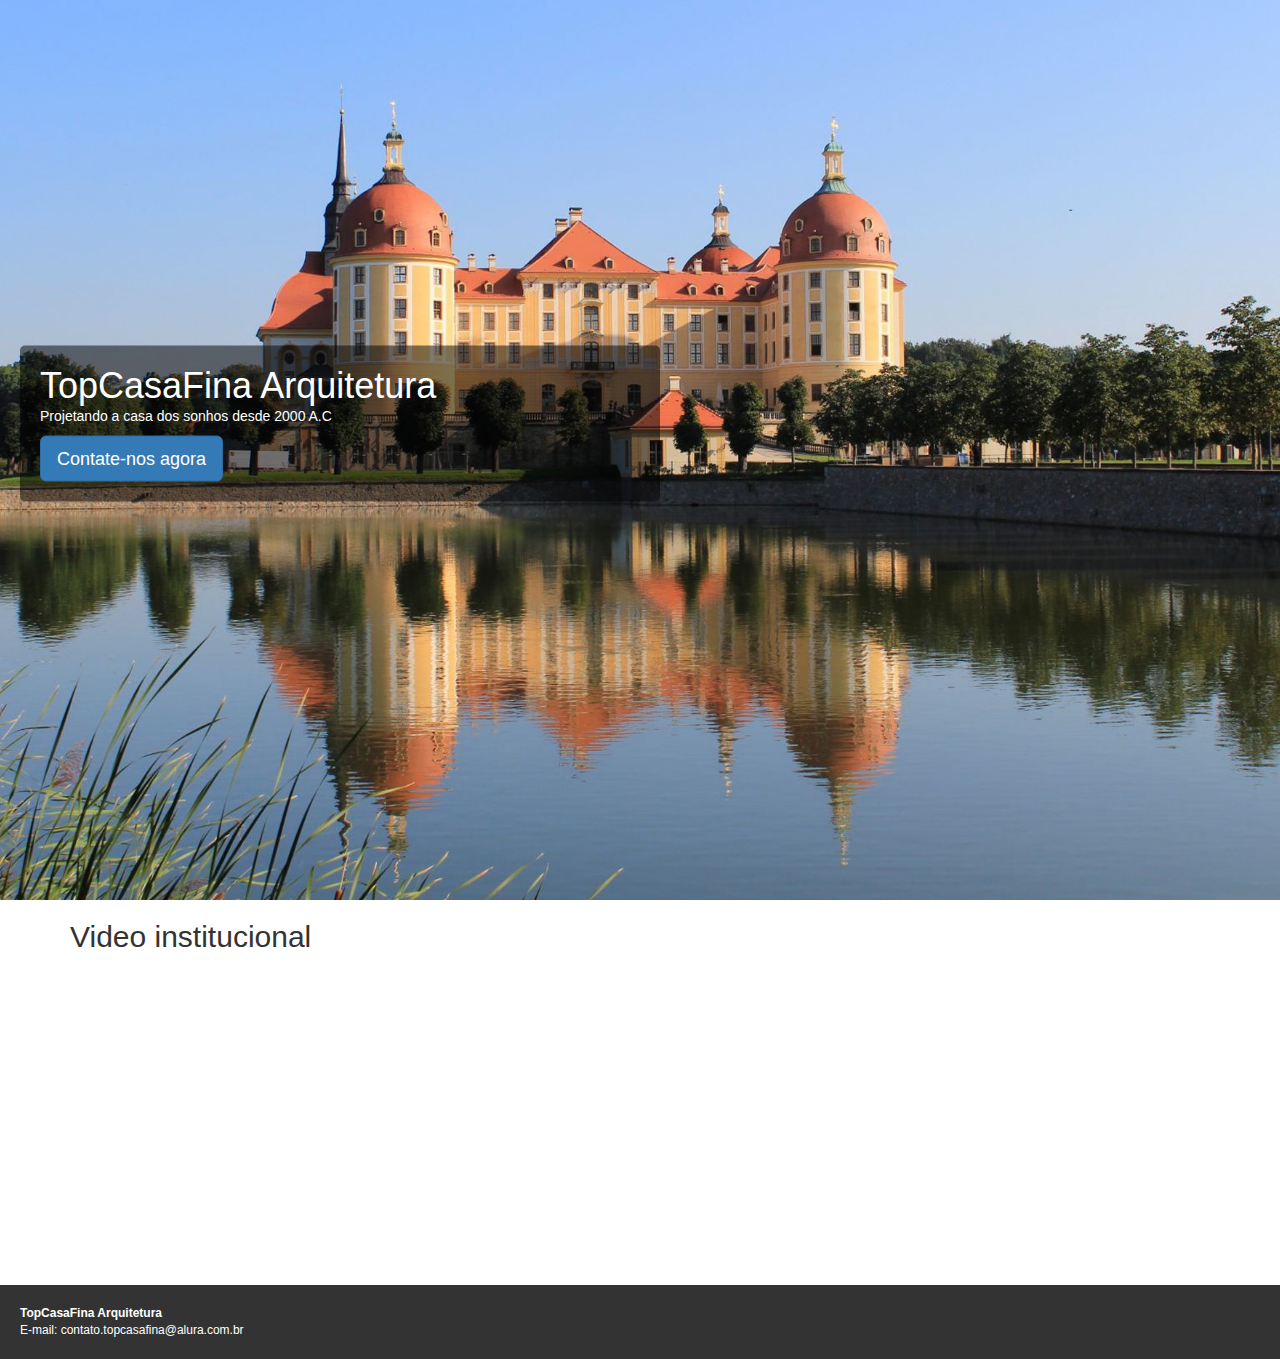
==== index.html @ 88ad0b9e "Adicionando os arquivos iniciais do projeto" ====
<!doctype html>
<html>
<head>
	<meta charset="utf-8">
	<meta name="viewport" content="width=device-width, initial-scale=1">
	<link rel="stylesheet" href="assets/bootstrap/css/bootstrap.min.css">
	<link rel="stylesheet" href="assets/css/estilos.css">
</head>
<body>
	<div class="topCasaFina-bannerWrapper">
		<div class="topCasaFina-banner">
			<h1>TopCasaFina Arquitetura</h1>
			<p>Projetando a casa dos sonhos desde 2000 A.C</p>
			<button class="btn btn-primary btn-lg">Contate-nos agora</button>
		</div>
	</div>

	<div class="container">
		<div class="row">
			<section id="video" class="col-sm-6">
				<h2>Video institucional</h2>
				<div class="embed-responsive embed-responsive-16by9">
					<iframe width="560" height="315" src="https://www.youtube.com/embed/i_3Pv1AygeI" frameborder="0" allowfullscreen></iframe>
				</div>
			</section>
		</div>
	</div>

	<footer>
		<address>
			<strong>TopCasaFina Arquitetura</strong><br>
			E-mail: contato.topcasafina@alura.com.br
		</address>
	</footer>
</body>
</html>
---- assets/css/estilos.css ----
#paineis-sobre {
	margin-top: 20px;
}

html,
body {
	height: 100%;
}

.topCasaFina-bannerWrapper {
	background-image: url(../img/castelo.jpg);
	background-size: cover;
	background-position: top center;
	height: 100%;
}

.topCasaFina-banner {
	color: #FFF;
	background-color: rgba(0, 0, 0, .5);
	padding: 20px;
	width: 80%;
	border-radius: 5px;
	position: absolute;
    margin: 20px;
	top: 50%;
	left: 50%;
	transform: translate(-50%, -50%);
	transition: .3s;
}

.topCasaFina-banner h1 {
	margin-top: 0;
	margin-bottom: 0;
}

#depoimentos .carousel {
    width: 80%;
    margin: 0 auto;
}

.carousel-inner figure img {
    height: 600px;
    width: 100%;
}

.titulo-depoimentos {
	background-color: #0275D8;
	padding-top: 25px;
	padding-bottom: 25px;
	color: #FFF;
	margin-bottom: 0;
    margin-top: 0;
	font-size: 24px;
}

.contato-select,
.grupo-radio {
	display: inline-block;
	width: 50%;
	vertical-align: top;
}

.grupo-radio .radio:first-child {
	margin-top: 0;
}

footer {
	background-color: #333;
	color: #FFF;
	padding: 20px;
	margin-top: 10px;
    font-size: 12px;
}

footer address:last-child {
	margin-bottom: 0;
}

@media(min-width: 768px) {
	#paineis-sobre {
		margin-top: 0;	
	}
}

@media(min-width: 992px) {
	.topCasaFina-banner {
		left: 0;
		transform: translate(0, -80%);
		width: 50%;
	}

	.topCasaFina-bannerWrapper {
		position: relative;
		height: 100%;
	}
}
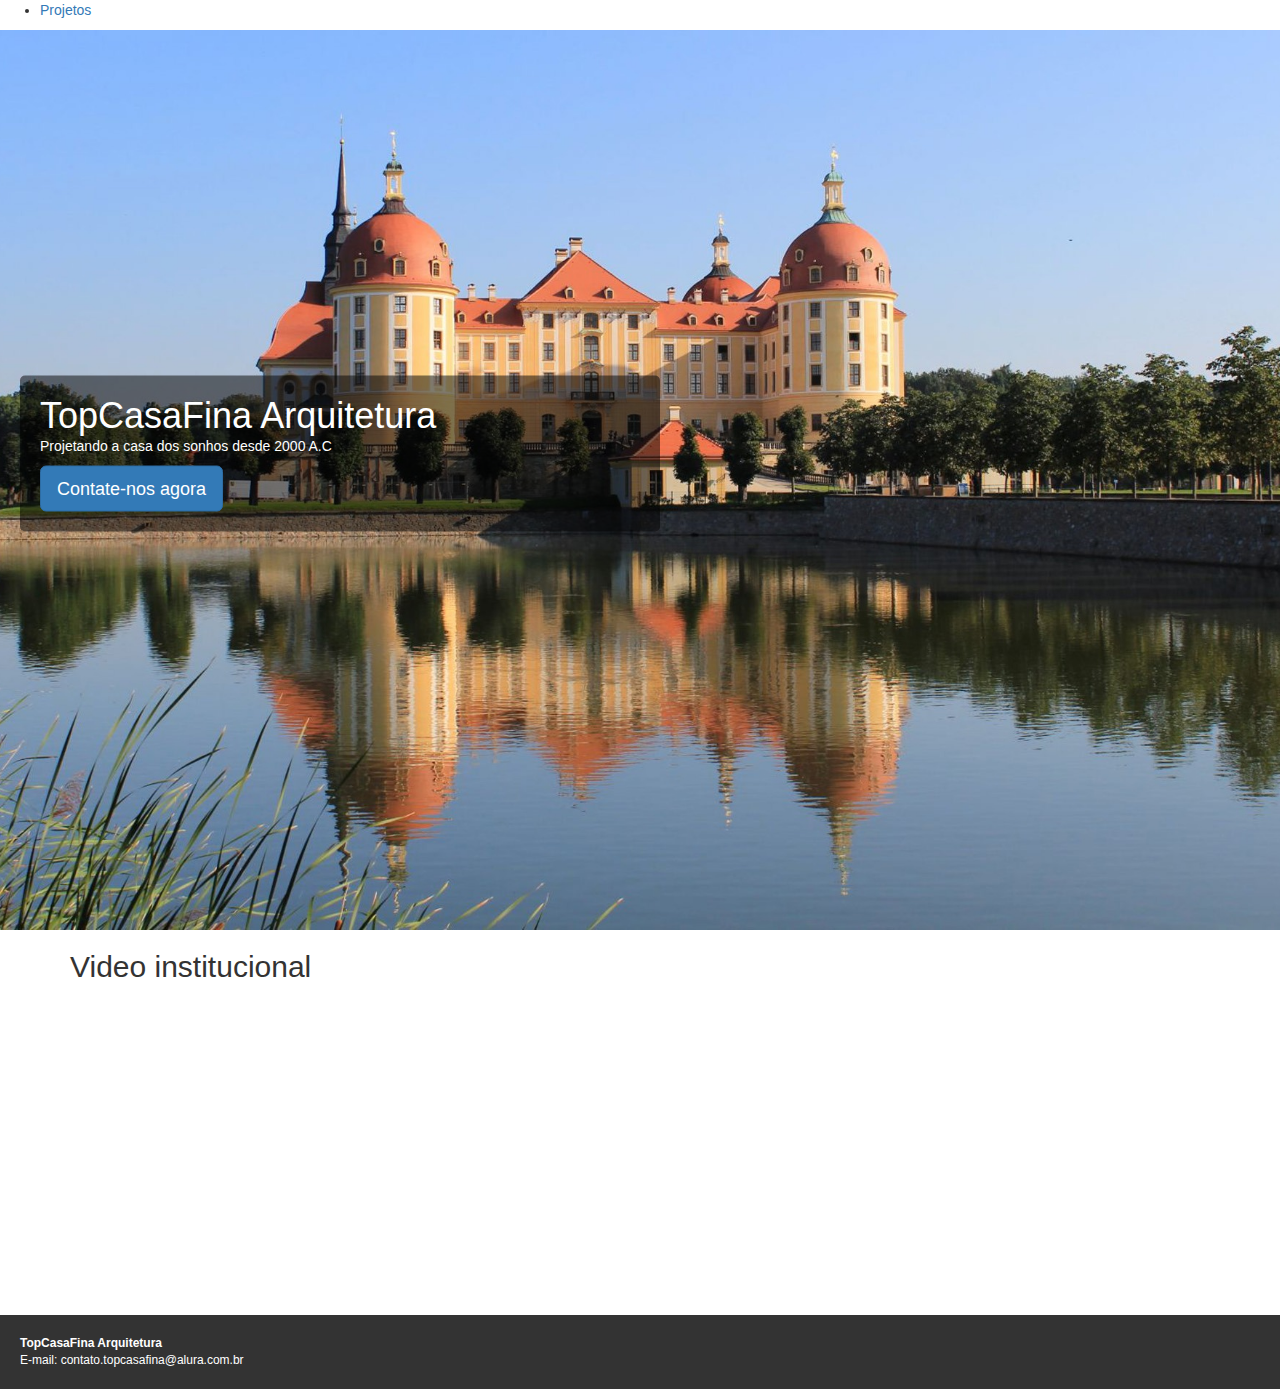
==== commit b25bf71d: "Adicionando um header" ====
--- a/index.html
+++ b/index.html
@@ -7,6 +7,12 @@
 	<link rel="stylesheet" href="assets/css/estilos.css">
 </head>
 <body>
+	<header>
+		<ul>
+			<li><a href="ourprojects.html">Projetos</a></li>
+		</ul>
+	</header>
+
 	<div class="topCasaFina-bannerWrapper">
 		<div class="topCasaFina-banner">
 			<h1>TopCasaFina Arquitetura</h1>
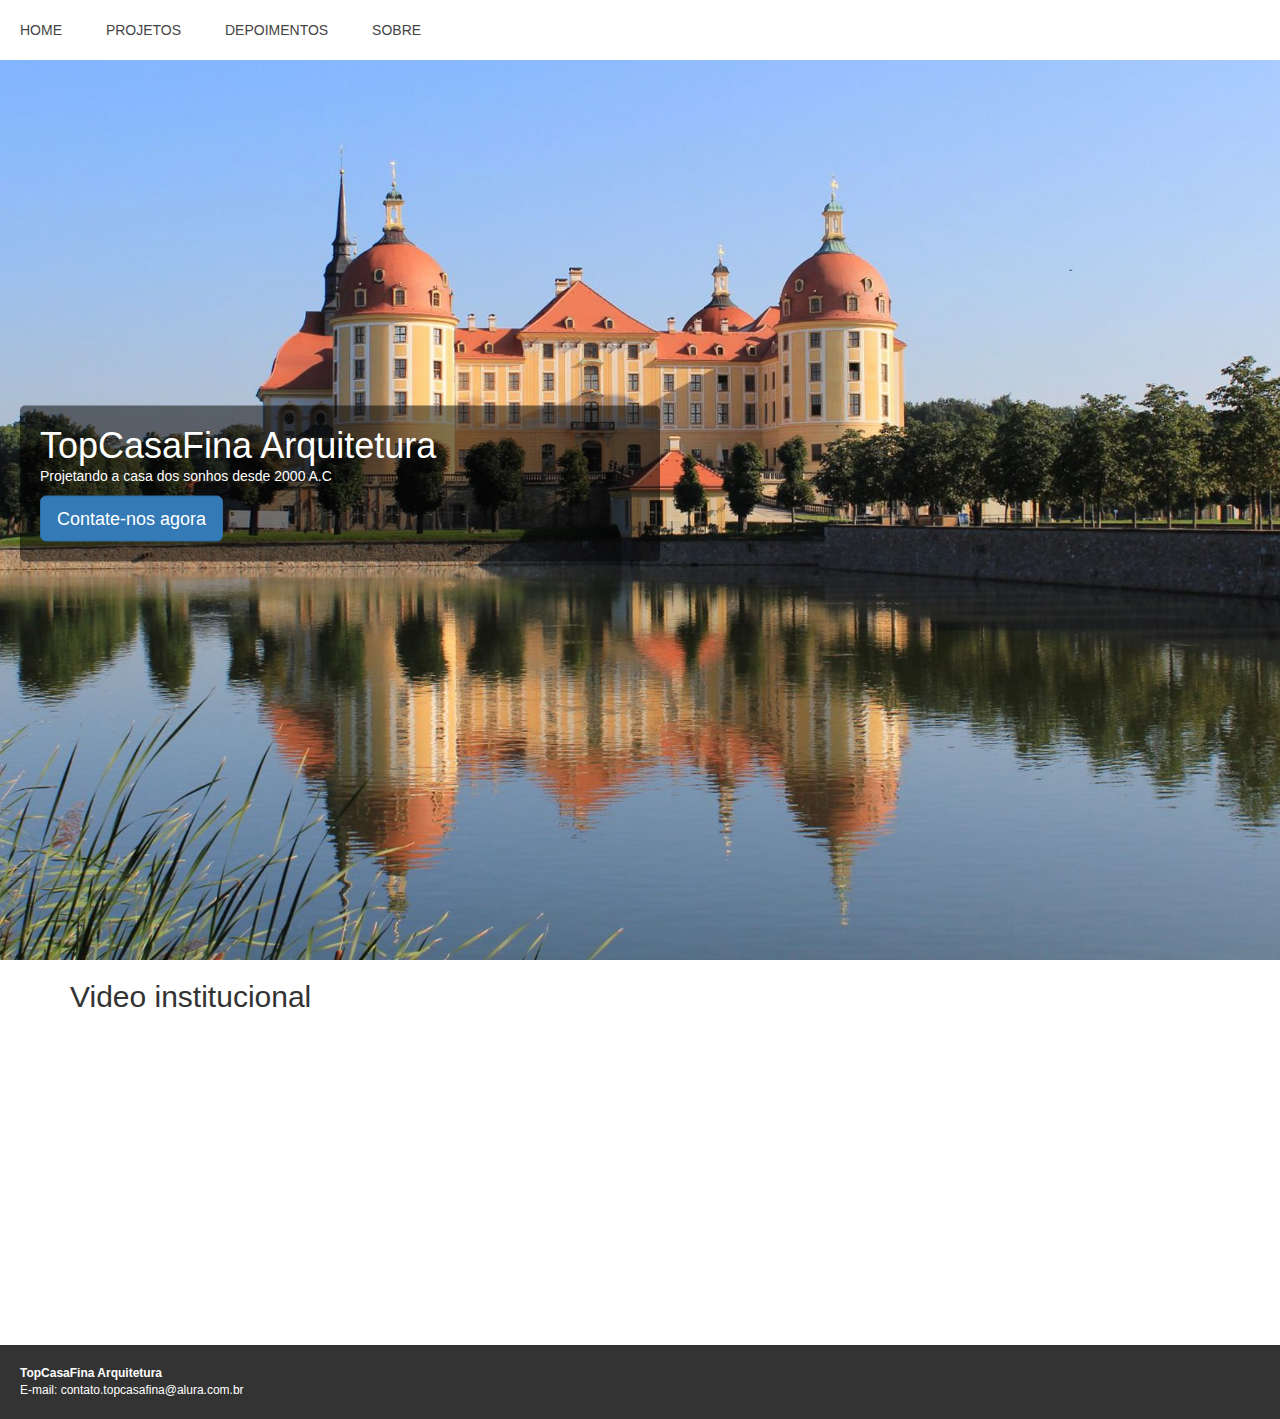
==== commit 80e73189: "Aula01 - criando um header" ====
--- a/index.html
+++ b/index.html
@@ -8,9 +8,12 @@
 </head>
 <body>
 	<header>
-		<ul>
-			<li><a href="ourprojects.html">Projetos</a></li>
-		</ul>
+		<nav>
+			<a href="index.html">Home</a>
+			<a href="ourprojects.html">Projetos</a>
+			<a href="testimonies.html">Depoimentos</a>
+			<a href="about.html">Sobre</a>
+		</nav>
 	</header>
 
 	<div class="topCasaFina-bannerWrapper">
--- a/assets/css/estilos.css
+++ b/assets/css/estilos.css
@@ -1,3 +1,15 @@
+header nav a {
+ color:#444444;
+ margin:20px;
+ display:inline-block;
+ text-transform:uppercase;
+}
+
+header nav a:hover{
+ text-decoration:none;
+ color:black;
+}
+
 #paineis-sobre {
 	margin-top: 20px;
 }
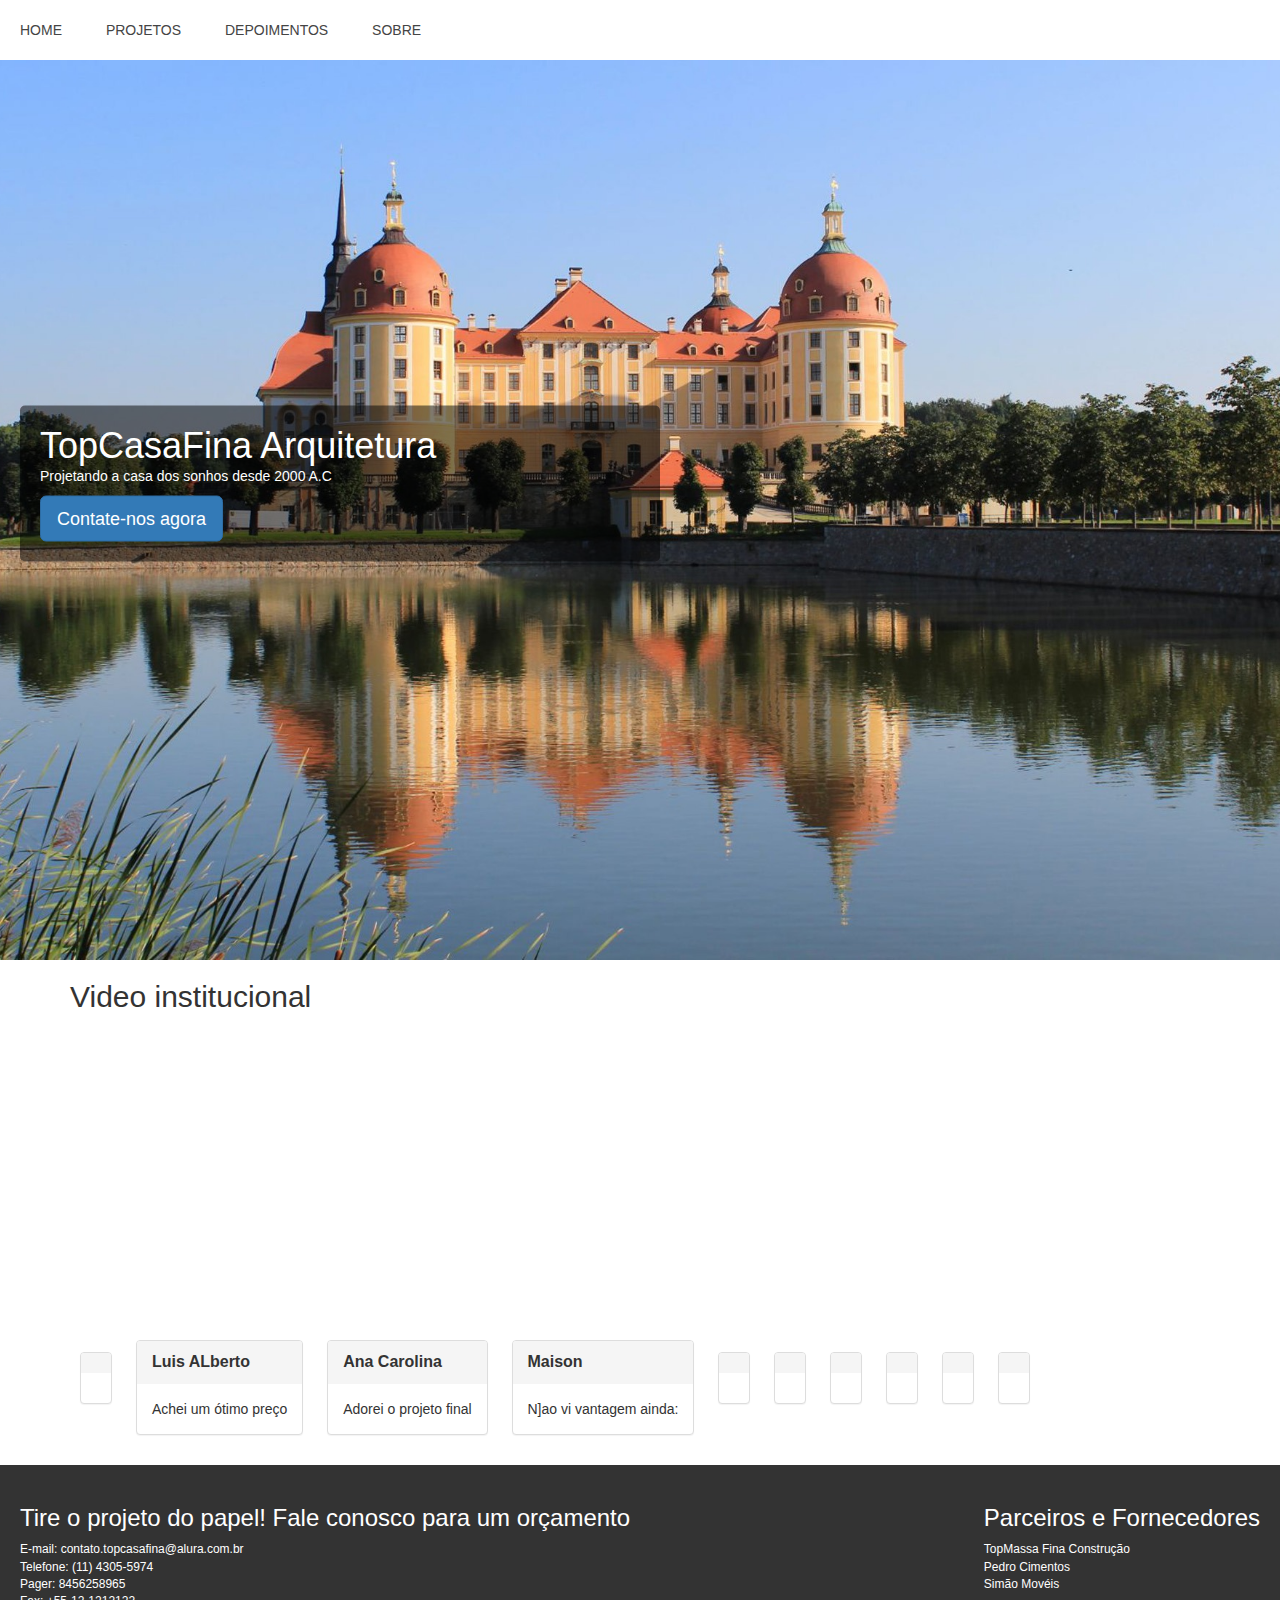
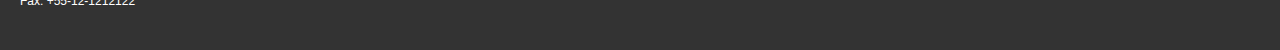
==== commit 4fe50497: "Aula04 Preenchendo a página de código" ====
--- a/index.html
+++ b/index.html
@@ -34,12 +34,63 @@
 			</section>
 		</div>
 	</div>
-
+	<div class="container panel-group">
+		<div class="panel panel-default">
+			<div class="panel-heading"></div>
+			<div class="panel-body"></div>
+		</div>
+		<div class="panel panel-default">
+			<div class="panel-heading">Luis ALberto</div>
+			<div class="panel-body">Achei um ótimo preço</div>
+		</div>
+		<div class="panel panel-default">
+			<div class="panel-heading">Ana Carolina</div>
+			<div class="panel-body">Adorei o projeto final</div>
+		</div>
+		<div class="panel panel-default">
+			<div class="panel-heading">Maison</div>
+			<div class="panel-body">N]ao vi vantagem ainda:</div>
+		</div>
+		<div class="panel panel-default">
+			<div class="panel-heading"></div>
+			<div class="panel-body"></div>
+		</div>
+		<div class="panel panel-default">
+			<div class="panel-heading"></div>
+			<div class="panel-body"></div>
+		</div>
+		<div class="panel panel-default">
+			<div class="panel-heading"></div>
+			<div class="panel-body"></div>
+		</div>
+		<div class="panel panel-default">
+			<div class="panel-heading"></div>
+			<div class="panel-body"></div>
+		</div>
+		<div class="panel panel-default">
+			<div class="panel-heading"></div>
+			<div class="panel-body"></div>
+		</div>
+		<div class="panel panel-default">
+			<div class="panel-heading"></div>
+			<div class="panel-body"></div>
+		</div>
+	</div>
 	<footer>
 		<address>
-			<strong>TopCasaFina Arquitetura</strong><br>
-			E-mail: contato.topcasafina@alura.com.br
+			<h3> Tire o projeto do papel! Fale conosco para um orçamento </h3>
+			E-mail: contato.topcasafina@alura.com.br<br>
+			Telefone: (11) 4305-5974 <br>
+			Pager: 8456258965<br>
+			Fax: +55-12-1212122<br>
 		</address>
+		<div>
+			<h3> Parceiros e Fornecedores </h3>
+			TopMassa Fina Construção <br>
+			Pedro Cimentos <br>
+			Simão Movéis <br>
+		</div>
+
 	</footer>
 </body>
 </html>
--- a/assets/css/estilos.css
+++ b/assets/css/estilos.css
@@ -7,7 +7,6 @@
 
 header nav a:hover{
  text-decoration:none;
- color:black;
 }
 
 #paineis-sobre {
@@ -33,7 +32,7 @@
 	width: 80%;
 	border-radius: 5px;
 	position: absolute;
-    margin: 20px;
+	margin: 20px;
 	top: 50%;
 	left: 50%;
 	transform: translate(-50%, -50%);
@@ -81,12 +80,15 @@
 	color: #FFF;
 	padding: 20px;
 	margin-top: 10px;
-    font-size: 12px;
+	font-size: 12px;
+	display:flex;
+	justify-content:space-between;
 }
 
 footer address:last-child {
 	margin-bottom: 0;
 }
+
 
 @media(min-width: 768px) {
 	#paineis-sobre {
@@ -107,4 +109,13 @@
 	}
 }
 
+.panel-group .panel{
+	display: inline-block;
+	margin: 10px;
+}
 
+.panel-group .panel .panel-heading{
+	font-size: 16px;
+	font-weight: 800;
+}
+
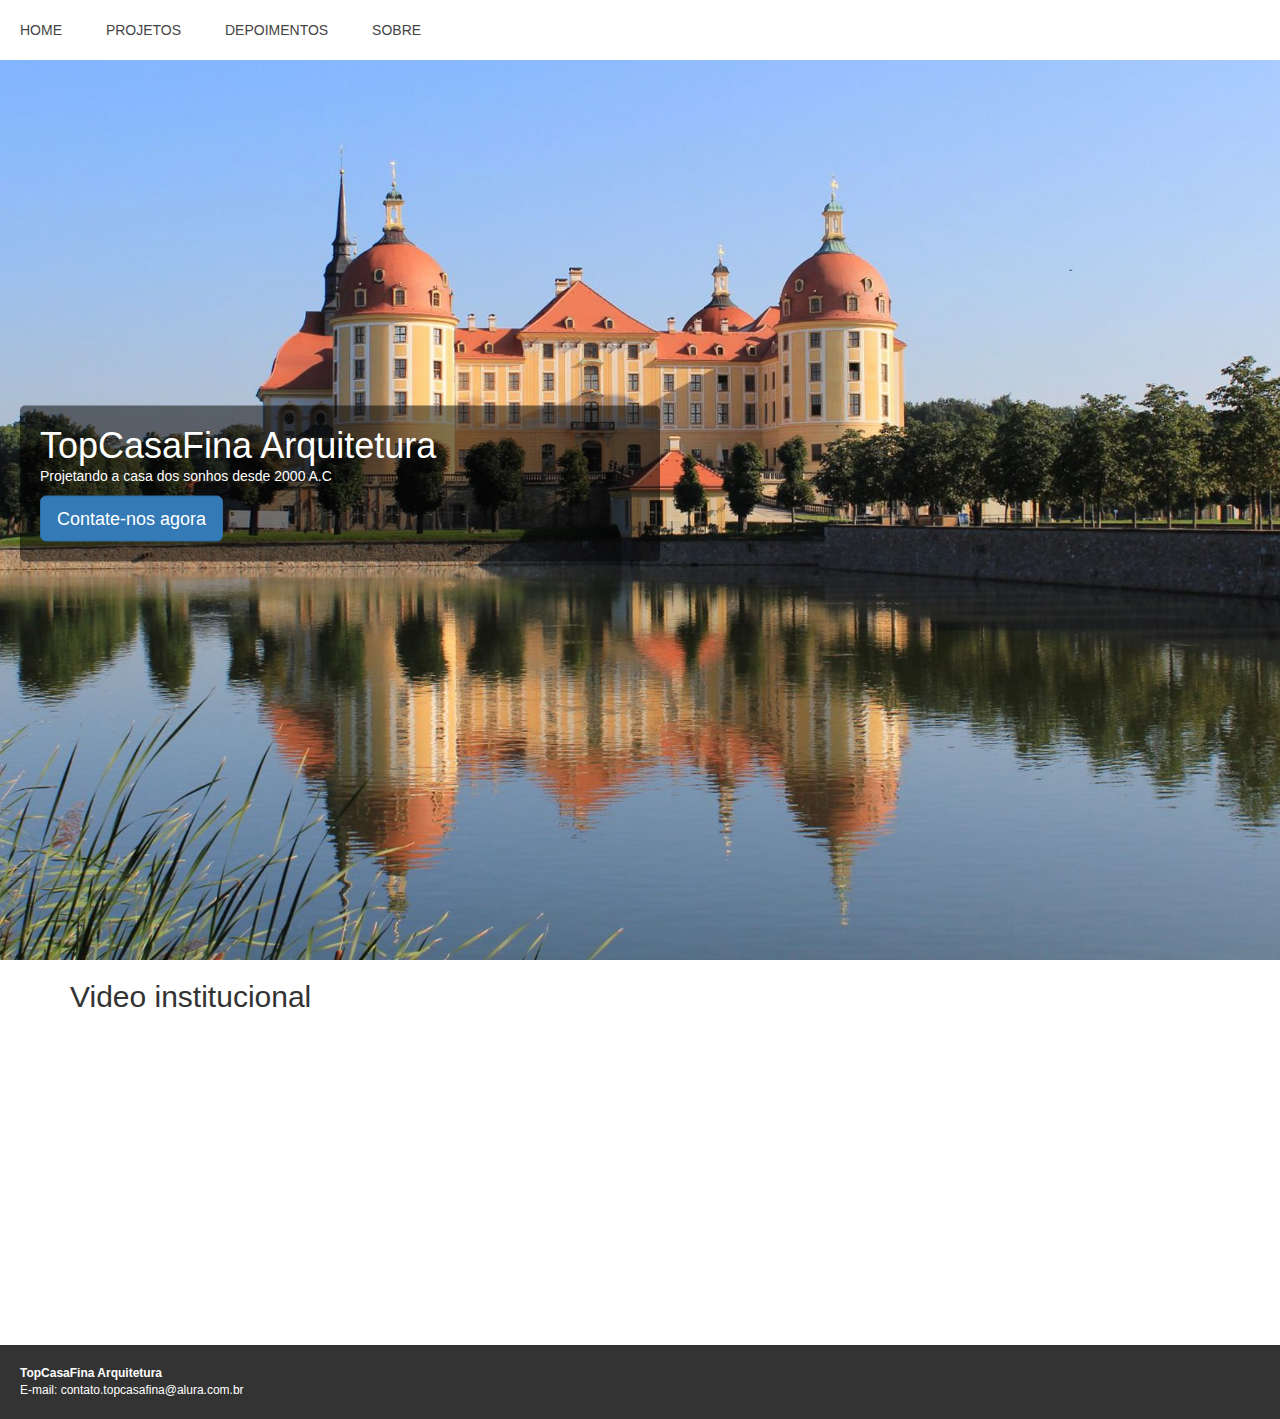
==== commit 8463cfae: "Revert "Aula04 Preenchendo a página de código"" ====
--- a/index.html
+++ b/index.html
@@ -34,63 +34,12 @@
 			</section>
 		</div>
 	</div>
-	<div class="container panel-group">
-		<div class="panel panel-default">
-			<div class="panel-heading"></div>
-			<div class="panel-body"></div>
-		</div>
-		<div class="panel panel-default">
-			<div class="panel-heading">Luis ALberto</div>
-			<div class="panel-body">Achei um ótimo preço</div>
-		</div>
-		<div class="panel panel-default">
-			<div class="panel-heading">Ana Carolina</div>
-			<div class="panel-body">Adorei o projeto final</div>
-		</div>
-		<div class="panel panel-default">
-			<div class="panel-heading">Maison</div>
-			<div class="panel-body">N]ao vi vantagem ainda:</div>
-		</div>
-		<div class="panel panel-default">
-			<div class="panel-heading"></div>
-			<div class="panel-body"></div>
-		</div>
-		<div class="panel panel-default">
-			<div class="panel-heading"></div>
-			<div class="panel-body"></div>
-		</div>
-		<div class="panel panel-default">
-			<div class="panel-heading"></div>
-			<div class="panel-body"></div>
-		</div>
-		<div class="panel panel-default">
-			<div class="panel-heading"></div>
-			<div class="panel-body"></div>
-		</div>
-		<div class="panel panel-default">
-			<div class="panel-heading"></div>
-			<div class="panel-body"></div>
-		</div>
-		<div class="panel panel-default">
-			<div class="panel-heading"></div>
-			<div class="panel-body"></div>
-		</div>
-	</div>
+
 	<footer>
 		<address>
-			<h3> Tire o projeto do papel! Fale conosco para um orçamento </h3>
-			E-mail: contato.topcasafina@alura.com.br<br>
-			Telefone: (11) 4305-5974 <br>
-			Pager: 8456258965<br>
-			Fax: +55-12-1212122<br>
+			<strong>TopCasaFina Arquitetura</strong><br>
+			E-mail: contato.topcasafina@alura.com.br
 		</address>
-		<div>
-			<h3> Parceiros e Fornecedores </h3>
-			TopMassa Fina Construção <br>
-			Pedro Cimentos <br>
-			Simão Movéis <br>
-		</div>
-
 	</footer>
 </body>
 </html>
--- a/assets/css/estilos.css
+++ b/assets/css/estilos.css
@@ -7,6 +7,7 @@
 
 header nav a:hover{
  text-decoration:none;
+ color:black;
 }
 
 #paineis-sobre {
@@ -32,7 +33,7 @@
 	width: 80%;
 	border-radius: 5px;
 	position: absolute;
-	margin: 20px;
+    margin: 20px;
 	top: 50%;
 	left: 50%;
 	transform: translate(-50%, -50%);
@@ -80,15 +81,12 @@
 	color: #FFF;
 	padding: 20px;
 	margin-top: 10px;
-	font-size: 12px;
-	display:flex;
-	justify-content:space-between;
+    font-size: 12px;
 }
 
 footer address:last-child {
 	margin-bottom: 0;
 }
-
 
 @media(min-width: 768px) {
 	#paineis-sobre {
@@ -109,13 +107,4 @@
 	}
 }
 
-.panel-group .panel{
-	display: inline-block;
-	margin: 10px;
-}
 
-.panel-group .panel .panel-heading{
-	font-size: 16px;
-	font-weight: 800;
-}
-
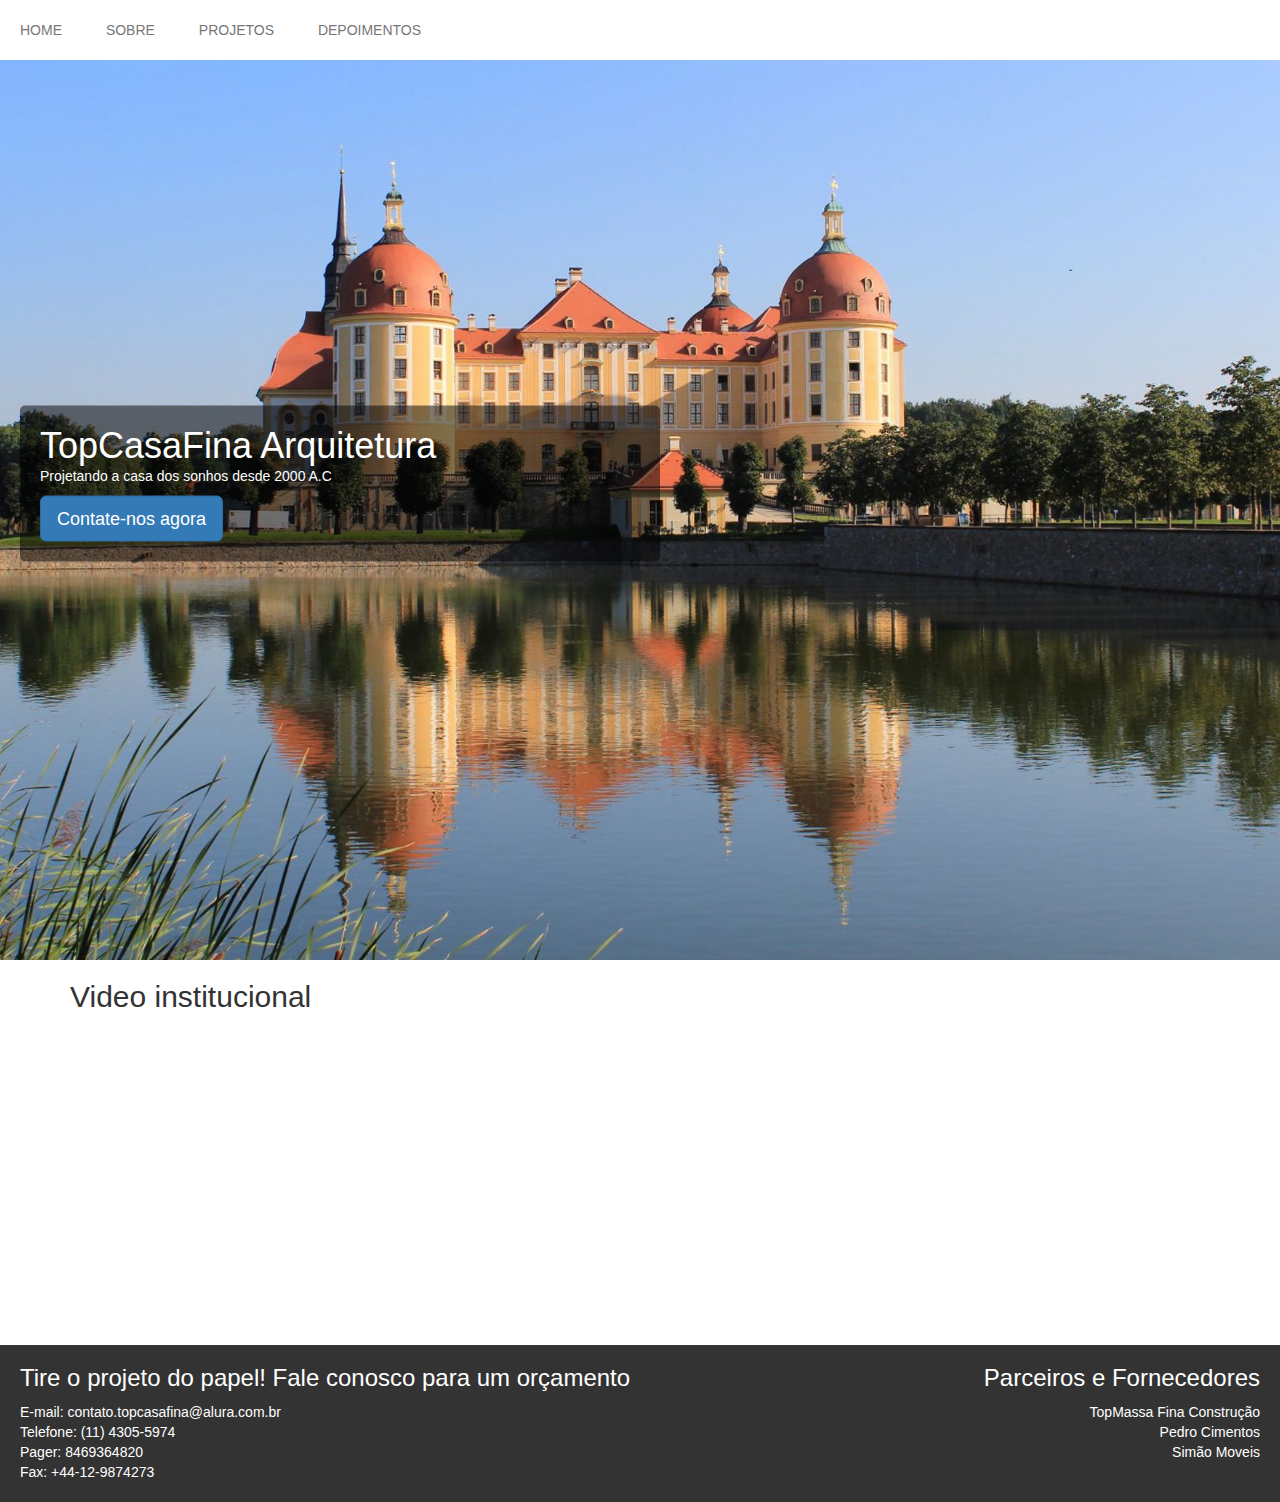
==== commit cd37b49b: "Adicionando arquivos da aula04" ====
--- a/index.html
+++ b/index.html
@@ -10,12 +10,11 @@
 	<header>
 		<nav>
 			<a href="index.html">Home</a>
+			<a href="about.html">Sobre</a>
 			<a href="ourprojects.html">Projetos</a>
 			<a href="testimonies.html">Depoimentos</a>
-			<a href="about.html">Sobre</a>
 		</nav>
 	</header>
-
 	<div class="topCasaFina-bannerWrapper">
 		<div class="topCasaFina-banner">
 			<h1>TopCasaFina Arquitetura</h1>
@@ -37,9 +36,18 @@
 
 	<footer>
 		<address>
-			<strong>TopCasaFina Arquitetura</strong><br>
-			E-mail: contato.topcasafina@alura.com.br
+			<h3> Tire o projeto do papel! Fale conosco para um orçamento</h3>
+			E-mail: contato.topcasafina@alura.com.br<br>
+			Telefone: (11) 4305-5974<br>
+			Pager: 8469364820<br>
+			Fax: +44-12-9874273<br>
 		</address>
+		<div>
+			<h3>Parceiros e Fornecedores</h3>
+			TopMassa Fina Construção<br>
+			Pedro Cimentos<br>
+			Simão Moveis<br>
+		</div>
 	</footer>
 </body>
 </html>
--- a/assets/css/estilos.css
+++ b/assets/css/estilos.css
@@ -1,13 +1,13 @@
 header nav a {
- color:#444444;
- margin:20px;
- display:inline-block;
- text-transform:uppercase;
+	color: #777777;
+	margin: 20px;
+	display: inline-block;
+	text-transform: uppercase;
 }
 
-header nav a:hover{
- text-decoration:none;
- color:black;
+header nav a:hover {
+	color: black;
+	text-decoration: none;
 }
 
 #paineis-sobre {
@@ -79,13 +79,29 @@
 footer {
 	background-color: #333;
 	color: #FFF;
-	padding: 20px;
+	padding: 0 20px;
 	margin-top: 10px;
-    font-size: 12px;
+	font-size: 14px;
+	display: flex;
+	justify-content: space-between;
+}
+
+footer div {
+	text-align: right;
 }
 
 footer address:last-child {
 	margin-bottom: 0;
+}
+
+.panel-group .panel {
+	display: inline-block;
+	margin: 10px;
+}
+
+.panel-group .panel .panel-heading {
+	font-size: 16px;
+	font-weight: 800;
 }
 
 @media(min-width: 768px) {
